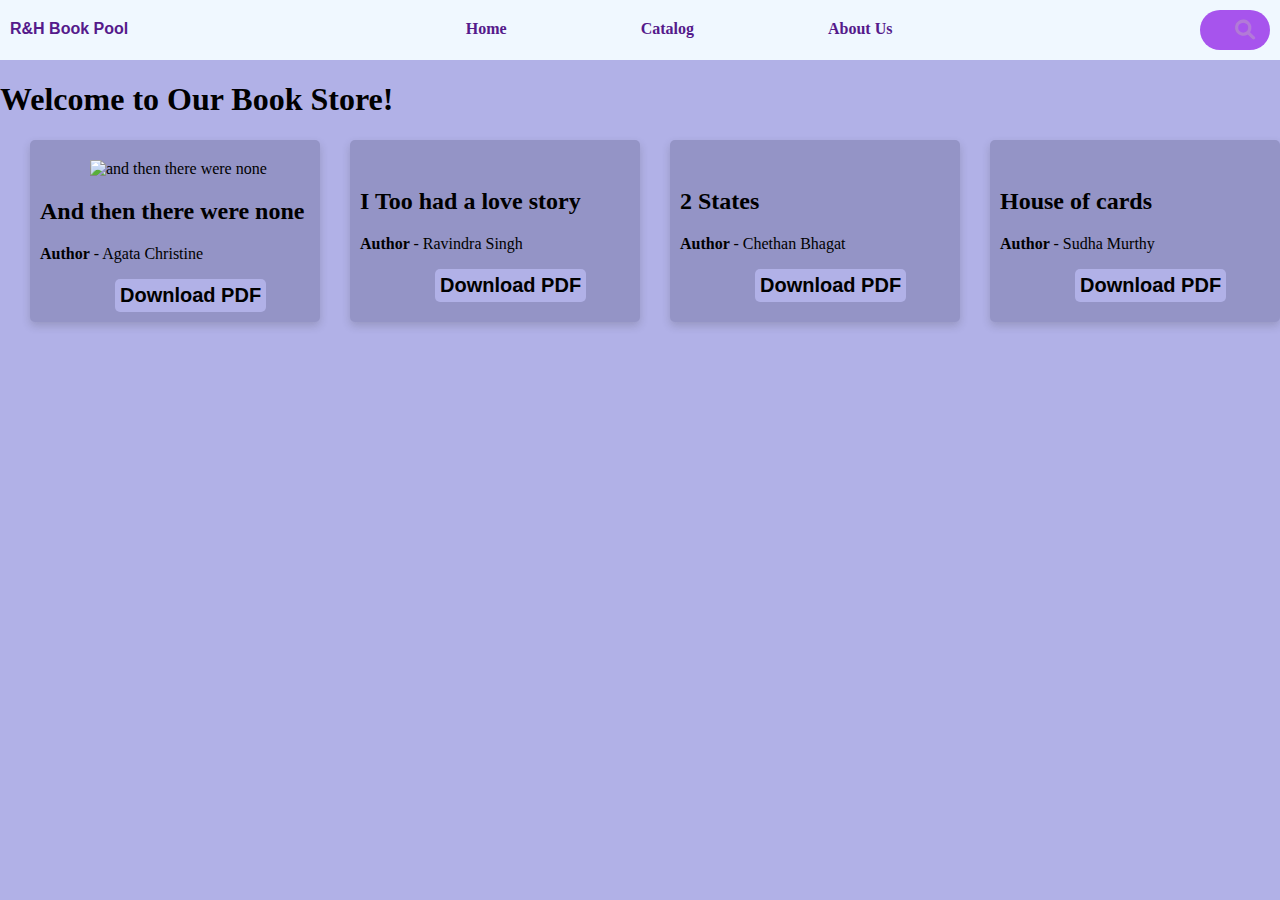
==== index.html @ 1d107f9f "first commit" ====
<!DOCTYPE html>
<html lang="en">
<head>
    <meta charset="UTF-8">
    <meta name="viewport" content="width=device-width, initial-scale=1.0">
    <link rel="stylesheet" href="index.css">
    <title>R&H BOOK POOL</title>
    <link rel="stylesheet" href="https://cdnjs.cloudflare.com/ajax/libs/font-awesome/6.0.0/css/all.min.css">

</head>
<body>
    <div class="navbar">
        <div class="navleft">
            <a href="" style="font:icon; font-weight: 700;">R&H Book Pool</a>
        </div>
        <div class="navright">
            
            <a href="">Home</a>
            <a href="">Catalog</a>
            <a href="">About Us</a>
        </div>
        <div class="search-box">
            <button class="btn-search"><i class="fas fa-search"></i></button>
            <input type="text" class="input-search" placeholder="    Type to Search...">
          </div>
    </div>
    <h1>Welcome to Our Book Store!</h1>
<div class="container"   style="display: flex;">
    <div class="box">
        <img src="https://m.media-amazon.com/images/I/71pOMFWk7sL._AC_UF1000,1000_QL80_.jpg" alt="and then there were none" width="200px"  style="padding-left: 50px; margin-top: 10px;">
        <h2>And then there were none</h2>
        <p><b>Author</b> - Agata Christine</p>
        <button  type="button" >Download PDF</button>
    </div>
    <div  class="box">
        <img src="https://m.media-amazon.com/images/I/81ilCcnwayL.jpg" alt="" width="200px" style="padding-left: 50px; margin-top: 10px;">
        <h2>I Too had a love story</h2>
        <p><b>Author </b>- Ravindra Singh</p>
        <button  type="button" >Download PDF</button>
    </div>
    <div  class="box">
        <img src="https://m.media-amazon.com/images/I/81ApqY6HZlL.jpg" alt="" width="200px" style="padding-left: 50px; margin-top: 10px;">
        <h2>2 States</h2>
        <p><b>Author </b>- Chethan Bhagat</p>
        <button  type="button" >Download PDF</button>
    </div>
    <div  class="box" >
        <img src="https://m.media-amazon.com/images/I/81e+zR9hM3L._AC_UF1000,1000_QL80_.jpg" alt="" width="200px" style="padding-left: 50px; margin-top: 10px;">
        <h2>House of cards</h2>
        <p><b>Author </b>- Sudha Murthy</p>
        <button  type="button" >Download PDF</button>
    </div>
</div>

</body>
</html>
---- index.css ----
body{
    background-color: rgb(177, 177, 231);
    overflow:scroll;
    margin: 0px;
    padding: 0px;
    
}
.navbar{
    background-color: aliceblue;
    display: flex;
    padding: 10px;
    justify-content: space-between;
}
a{
    text-decoration: none;
    font-weight:bold;
}
.navleft{
    padding-top: 10px;
}
.navright{
    padding-top: 10px;
}
.navright a{
    padding: 10px;
    margin-left: 70px;
    margin-right: 40px;
} 
.navright a:hover{
    color: rgba(109, 29, 175, 0.886);
    text-shadow: 2px 2px 10px rgba(0,0,0,0.44);
    
}
  .search-box{
    width: fit-content;
    height: fit-content;
    position: relative;
    margin-bottom: 0px;
  }
  .input-search{
    height: 20px;
    width: 20px;
    border-style: none;
    padding: 10px;
    font-size: 18px;
    letter-spacing: 2px;
    outline: none;
    border-radius: 25px;
    transition: all .5s ease-in-out;
    background-color: #880ee5b3;
    padding-right: 40px;
    color:#6721c3;
  }
  .input-search::placeholder{
    color:rgb(177, 177, 231);
    font-size: 18px;
    letter-spacing: 2px;
    font-weight: 100;
  }
  .btn-search{
    width: 50px;
    height: 30px;
    margin-top: 5px;
    border-style: none;
    font-size: 20px;
    font-weight: bold;
    outline: none;
    cursor: pointer;
    border-radius: 50%;
    position: absolute;
    right: 0px;
    color:#b27ad7 ;
    background-color:transparent;
    /* pointer-events: painted;   */
    display: flex;
    align-items: center;
    justify-content: center;
    pointer-events: auto; 
  }
  .btn-search:focus ~ .input-search{
    width: 300px;
    border-radius: 0px;
    background-color: transparent;
    border-bottom:1px solid rgba(109, 29, 175, 0.886);
    transition: all 500ms cubic-bezier(0, 0.110, 0.35, 2);
  }
  .input-search:focus{
    width: 300px;
    border-radius: 0px;
    background-color: transparent;
    border-bottom:1px solid rgba(130, 99, 177, 0.5);
    transition: all 500ms cubic-bezier(0, 0.110, 0.35, 2);
  }

.box{
    border-radius: 5px 5px 5px 5px;
    background-color: rgb(148, 148, 198);
    margin-left: 30px; 
    width: 300px; 
    padding: 10px; 
    box-shadow: 0 4px 8px 0 rgba(48, 48, 48, 0.2);
}
.box:hover{
    box-shadow: 0px 0px 4px 4px rgba(143, 129, 236, 0.44);
    transform: translateY(-2px);
}
.container button{
    background-color:rgb(177, 177, 231);
    border: 0px;
            border-radius: 5px;
            font-weight: bold;
            font-size: 20px;
            color: rgb(0, 0, 0);
            text-align: center;
            cursor: pointer;
            padding: 5px;
            margin-left: 75px;
            transition: all 0.5s ease;
    
}
.container button:hover{
    box-shadow: 0px 0px 4px 4px rgba(0,0,0,0.44);
    /* transform: translateY(-2px); */
}
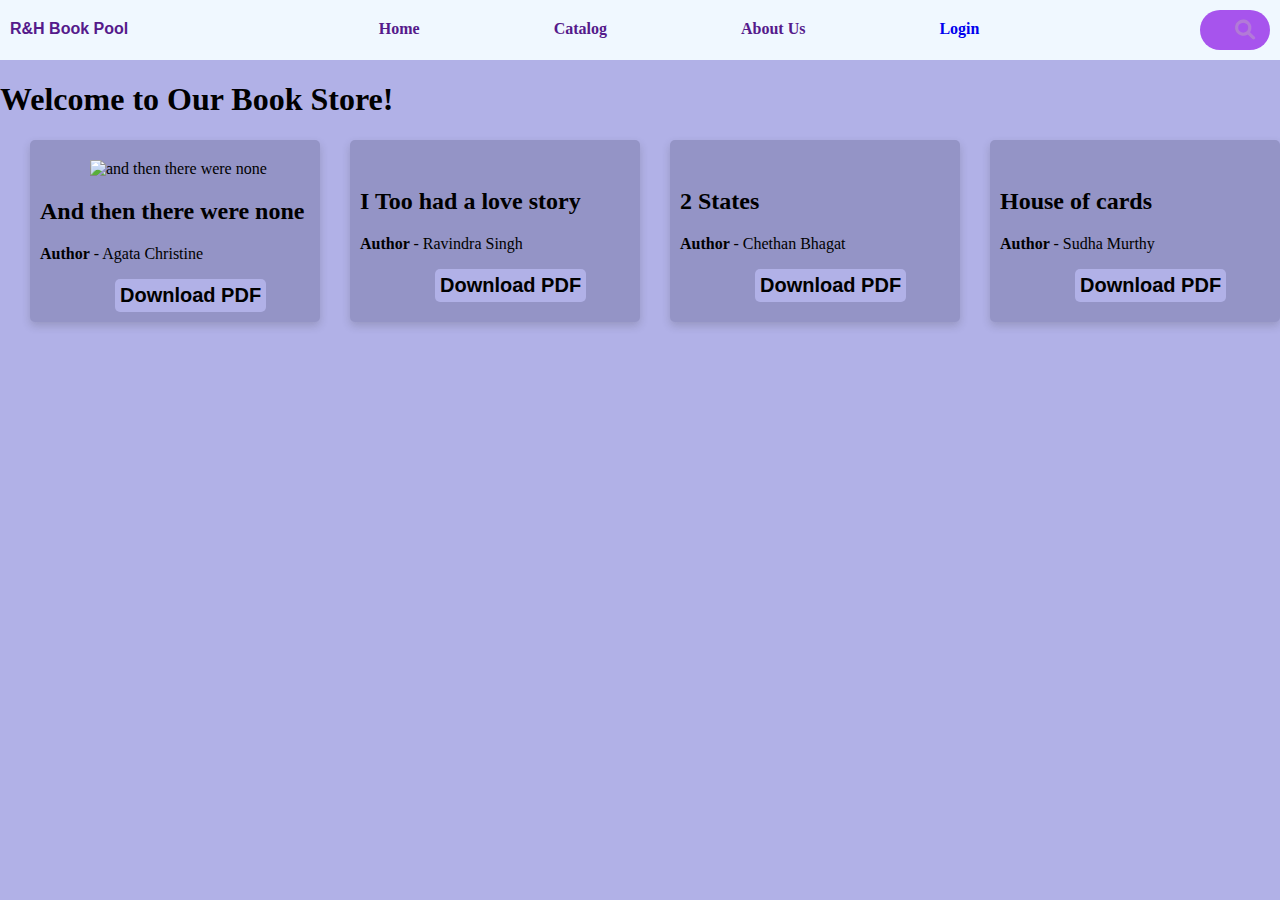
==== commit 9145b033: "second commit" ====
--- a/index.html
+++ b/index.html
@@ -6,8 +6,11 @@
     <link rel="stylesheet" href="index.css">
     <title>R&H BOOK POOL</title>
     <link rel="stylesheet" href="https://cdnjs.cloudflare.com/ajax/libs/font-awesome/6.0.0/css/all.min.css">
+    <!-- <link href="https://cdn.jsdelivr.net/npm/bootstrap@5.3.3/dist/css/bootstrap.min.css" rel="stylesheet" integrity="sha384-QWTKZyjpPEjISv5WaRU9OFeRpok6YctnYmDr5pNlyT2bRjXh0JMhjY6hW+ALEwIH" crossorigin="anonymous"> -->
 
 </head>
+<!-- https://www.color-hex.com/color-palette/1055364 - lilac
+https://www.color-hex.com/color-palette/1055366 - startbusrsts -->
 <body>
     <div class="navbar">
         <div class="navleft">
@@ -18,6 +21,7 @@
             <a href="">Home</a>
             <a href="">Catalog</a>
             <a href="">About Us</a>
+            <a href="./login.html">Login</a>
         </div>
         <div class="search-box">
             <button class="btn-search"><i class="fas fa-search"></i></button>
@@ -51,6 +55,32 @@
         <button  type="button" >Download PDF</button>
     </div>
 </div>
+<!-- <div id="carouselExampleIndicators" class="carousel slide" data-ride="carousel">
+    <ol class="carousel-indicators">
+      <li data-target="#carouselExampleIndicators" data-slide-to="0" class="active"></li>
+      <li data-target="#carouselExampleIndicators" data-slide-to="1"></li>
+      <li data-target="#carouselExampleIndicators" data-slide-to="2"></li>
+    </ol>
+    <div class="carousel-inner">
+      <div class="carousel-item active">
+        <img class="d-block w-100" src="..." alt="First slide">
+      </div>
+      <div class="carousel-item">
+        <img class="d-block w-100" src="..." alt="Second slide">
+      </div>
+      <div class="carousel-item">
+        <img class="d-block w-100" src="..." alt="Third slide">
+      </div>
+    </div>
+    <a class="carousel-control-prev" href="#carouselExampleIndicators" role="button" data-slide="prev">
+      <span class="carousel-control-prev-icon" aria-hidden="true"></span>
+      <span class="sr-only">Previous</span>
+    </a>
+    <a class="carousel-control-next" href="#carouselExampleIndicators" role="button" data-slide="next">
+      <span class="carousel-control-next-icon" aria-hidden="true"></span>
+      <span class="sr-only">Next</span>
+    </a>
+  </div> -->
 
 </body>
 </html>--- a/index.css
+++ b/index.css
@@ -1,6 +1,6 @@
 body{
     background-color: rgb(177, 177, 231);
-    overflow:scroll;
+    overflow:hidden;
     margin: 0px;
     padding: 0px;
     
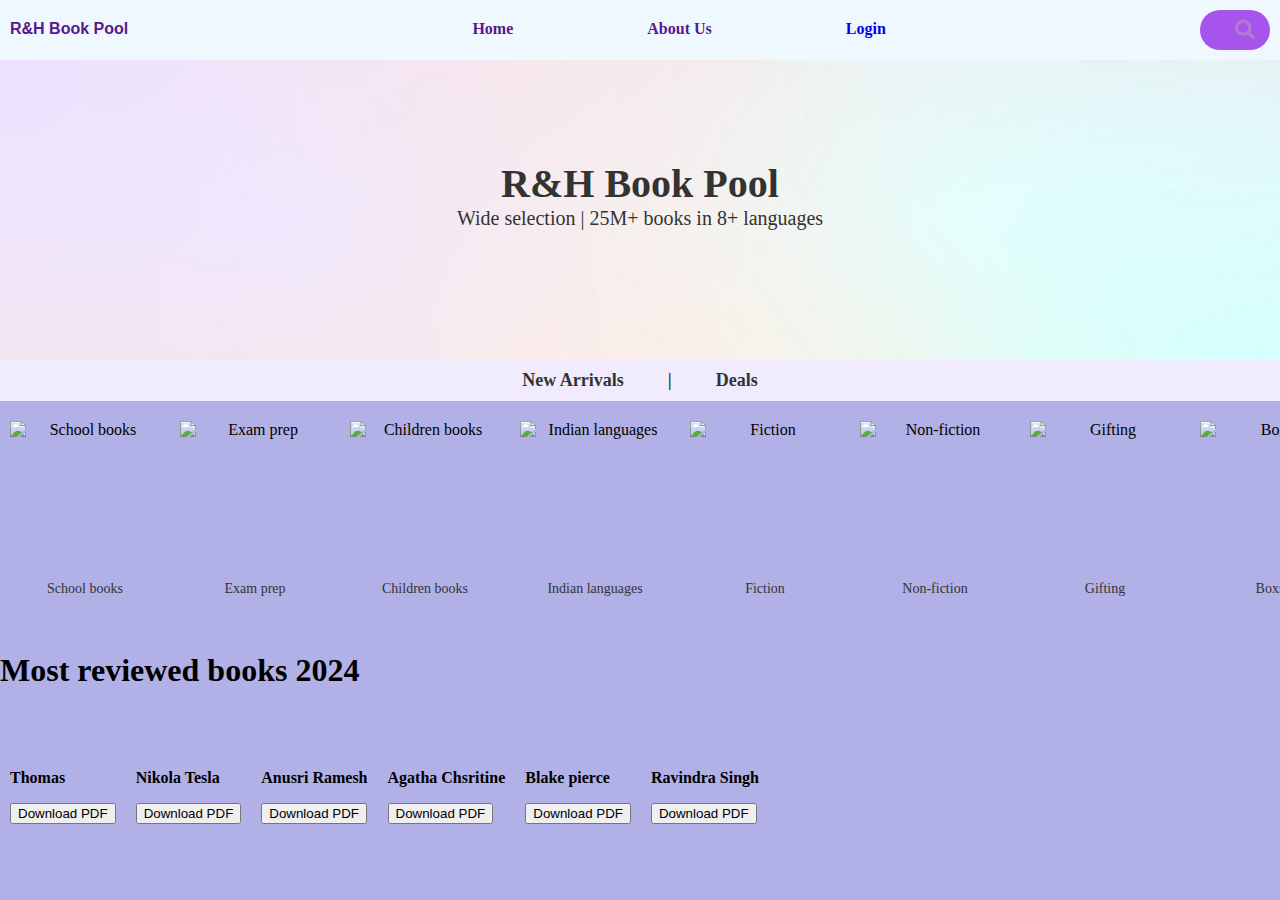
==== commit 7d95990a: "third commit" ====
--- a/index.html
+++ b/index.html
@@ -19,7 +19,6 @@
         <div class="navright">
             
             <a href="">Home</a>
-            <a href="">Catalog</a>
             <a href="">About Us</a>
             <a href="./login.html">Login</a>
         </div>
@@ -28,59 +27,98 @@
             <input type="text" class="input-search" placeholder="    Type to Search...">
           </div>
     </div>
-    <h1>Welcome to Our Book Store!</h1>
-<div class="container"   style="display: flex;">
-    <div class="box">
-        <img src="https://m.media-amazon.com/images/I/71pOMFWk7sL._AC_UF1000,1000_QL80_.jpg" alt="and then there were none" width="200px"  style="padding-left: 50px; margin-top: 10px;">
-        <h2>And then there were none</h2>
-        <p><b>Author</b> - Agata Christine</p>
-        <button  type="button" >Download PDF</button>
-    </div>
-    <div  class="box">
-        <img src="https://m.media-amazon.com/images/I/81ilCcnwayL.jpg" alt="" width="200px" style="padding-left: 50px; margin-top: 10px;">
-        <h2>I Too had a love story</h2>
-        <p><b>Author </b>- Ravindra Singh</p>
-        <button  type="button" >Download PDF</button>
-    </div>
-    <div  class="box">
-        <img src="https://m.media-amazon.com/images/I/81ApqY6HZlL.jpg" alt="" width="200px" style="padding-left: 50px; margin-top: 10px;">
-        <h2>2 States</h2>
-        <p><b>Author </b>- Chethan Bhagat</p>
-        <button  type="button" >Download PDF</button>
-    </div>
-    <div  class="box" >
-        <img src="https://m.media-amazon.com/images/I/81e+zR9hM3L._AC_UF1000,1000_QL80_.jpg" alt="" width="200px" style="padding-left: 50px; margin-top: 10px;">
-        <h2>House of cards</h2>
-        <p><b>Author </b>- Sudha Murthy</p>
-        <button  type="button" >Download PDF</button>
-    </div>
+  <div class="header">
+  <h1>R&H Book Pool</h1>
+  <p>Wide selection | 25M+ books in 8+ languages</p>
 </div>
-<!-- <div id="carouselExampleIndicators" class="carousel slide" data-ride="carousel">
-    <ol class="carousel-indicators">
-      <li data-target="#carouselExampleIndicators" data-slide-to="0" class="active"></li>
-      <li data-target="#carouselExampleIndicators" data-slide-to="1"></li>
-      <li data-target="#carouselExampleIndicators" data-slide-to="2"></li>
-    </ol>
-    <div class="carousel-inner">
-      <div class="carousel-item active">
-        <img class="d-block w-100" src="..." alt="First slide">
-      </div>
-      <div class="carousel-item">
-        <img class="d-block w-100" src="..." alt="Second slide">
-      </div>
-      <div class="carousel-item">
-        <img class="d-block w-100" src="..." alt="Third slide">
-      </div>
-    </div>
-    <a class="carousel-control-prev" href="#carouselExampleIndicators" role="button" data-slide="prev">
-      <span class="carousel-control-prev-icon" aria-hidden="true"></span>
-      <span class="sr-only">Previous</span>
-    </a>
-    <a class="carousel-control-next" href="#carouselExampleIndicators" role="button" data-slide="next">
-      <span class="carousel-control-next-icon" aria-hidden="true"></span>
-      <span class="sr-only">Next</span>
-    </a>
-  </div> -->
+<div class="poster">
+  <span>New Arrivals</span>
+  <span>|</span>
+  <span>Deals</span>
+</div>
+<div class="book-categories-container">
+<div class="book-categories">
+  <div class="book-category">
+      <img src="https://storage.googleapis.com/a1aa/image/a5sxuTqQ27n1skJrc88BPYDzs57hXdHFpxrBFcM1v7U.jpg" alt="School books">
+      <p>School books</p>
+  </div>
+  <div class="book-category">
+      <img src="https://storage.googleapis.com/a1aa/image/54E9vPOXqYHR3ZxTSFtYCwISme3iI8Mm-ZRT2d0iUjA.jpg" alt="Exam prep">
+      <p>Exam prep</p>
+  </div>
+  <div class="book-category">
+      <img src="https://storage.googleapis.com/a1aa/image/E7amIbHTpb7JalBm91MUNE3x1FlKWoQFaIupAqzbax4.jpg" alt="Children books">
+      <p>Children books</p>
+  </div>
+  <div class="book-category">
+      <img src="https://storage.googleapis.com/a1aa/image/2O6N8QjCNt1UtPzzIdQ1fJATL76cGBg132YwCoZq41I.jpg" alt="Indian languages">
+      <p>Indian languages</p>
+  </div>
+  <div class="book-category">
+      <img src="https://storage.googleapis.com/a1aa/image/bOUHjHjKGlpjxkcph5WCgYzP1N3kxqAAwIq1CzpttE4.jpg" alt="Fiction">
+      <p>Fiction</p>
+  </div>
+  <div class="book-category">
+      <img src="https://storage.googleapis.com/a1aa/image/Ol69L8IK6U542rXrH5cbZtFhv4oMenXTQrqxcamd1Fw.jpg" alt="Non-fiction">
+      <p>Non-fiction</p>
+  </div>
+  <div class="book-category">
+      <img src="https://storage.googleapis.com/a1aa/image/rURWgjdAANw63-sOe3mMWIkxXWROe04tQGRKIpOBS-Y.jpg" alt="Gifting">
+      <p>Gifting</p>
+  </div>
+  <div class="book-category">
+      <img src="https://storage.googleapis.com/a1aa/image/XJE07QqDpC4_apRNvSL_1atJLaU2Mp_dtyU3YILPMsg.jpg" alt="Boxset">
+      <p>Boxset</p>
+  </div>
+  <div class="book-category">
+      <img src="https://storage.googleapis.com/a1aa/image/74tJAeBkdGQVJ7x2hA_sqaQURW7XSpJpee8WyPAPKDo.jpg" alt="Manga">
+      <p>Manga</p>
+  </div>
+  <div class="book-category">
+      <img src="https://storage.googleapis.com/a1aa/image/fQArMdspSbbTVsMWsuk4wJChSY700VaiyTWtFKeqjIg.jpg" alt="Higher education">
+      <p>Higher education</p>
+  </div>
+</div>
+</div>
+<h1>Most reviewed books 2024</h1>
+<div class="container-2">
+  <div class="child">
+    <img src="https://m.media-amazon.com/images/I/6164xgUJPZL._AC_UY327_FMwebp_QL65_.jpg" alt="">
+    <h2></h2>
+    <p><b>Thomas</b></p>
+    <button type="button" >Download PDF</button>
+  </div>
+  <div class="child">
+    <img src="https://m.media-amazon.com/images/I/61PuflJaHeL._AC_UY327_FMwebp_QL65_.jpg" alt="">
+    <h2></h2>
+    <p><b>Nikola Tesla</b></p>
+    <button  type="button" >Download PDF</button>
+  </div>
+  <div class="child">
+    <img src="https://m.media-amazon.com/images/I/91rpvR0wsnL._AC_UY327_FMwebp_QL65_.jpg" alt="">
+    <h2></h2>
+    <p><b>Anusri Ramesh</b></p>
+    <button  type="button" >Download PDF</button>
+  </div>
+  <div class="child">
+    <img src="https://m.media-amazon.com/images/I/91o6B5eSPIL._AC_UY327_FMwebp_QL65_.jpg" alt="">
+    <h2></h2>
+    <p><b>Agatha Chsritine</b></p>
+    <button  type="button" >Download PDF</button>
+  </div>
+  <div class="child">
+    <img src="https://m.media-amazon.com/images/I/71EAAJHw82L._AC_UY327_FMwebp_QL65_.jpg" alt="">
+    <h2></h2>
+    <p><b>Blake pierce</b></p>
+    <button  type="button" >Download PDF</button>
+  </div>
+  <div class="child">
+    <img src="https://m.media-amazon.com/images/I/810fMTMuZML._AC_UY327_FMwebp_QL65_.jpg" alt="">
+    <h2></h2>
+    <p><b>Ravindra Singh</b></p>
+    <button  type="button" >Download PDF</button>
+  </div>
+</div>
 
 </body>
 </html>--- a/index.css
+++ b/index.css
@@ -1,6 +1,5 @@
 body{
     background-color: rgb(177, 177, 231);
-    overflow:hidden;
     margin: 0px;
     padding: 0px;
     
@@ -121,4 +120,87 @@
 .container button:hover{
     box-shadow: 0px 0px 4px 4px rgba(0,0,0,0.44);
     /* transform: translateY(-2px); */
+}
+.header {
+    position: relative;
+    background-image: url('Pink\ Clean\ and\ White\ Gradient\ Business\ Proposal\ Email\ Header.png');
+    background-size: cover;
+    background-position: center;
+    height: 300px;
+    text-align: center;
+    color: #333;
+}
+.header h1 {
+    font-size: 2.5rem;
+    margin: 0;
+    padding-top: 100px;
+}
+.header p {
+    font-size: 1.25rem;
+    margin: 0;
+}
+.poster {
+    background-color:rgba(245, 240, 255, 0.918);
+    text-align: center;
+    padding: 10px 0;
+}
+.poster span {
+    font-size: 1.125rem;
+    font-weight: bold;
+    color: #333;
+    margin: 0 20px;
+}
+.book-categories-container {
+  position: relative;
+}
+.book-categories {
+    display: flex;
+    overflow-x: auto;
+    padding: 20px 10px;
+    gap: 20px;
+    scrollbar-width: none; /* Firefox */
+    -ms-overflow-style: none; 
+}
+.book-categories::-webkit-scrollbar { /* WebKit */
+  width: 0;
+  height: 0;
+}
+.scroll-icon {
+  position: absolute;
+  right: 10px;
+  top: 50%;
+  transform: translateY(-50%);
+  font-size: 1.5rem;
+  color: #333;
+  display: none;
+}
+.book-categories-container:hover .scroll-icon {
+  display: block;
+}
+.book-category {
+    flex-shrink: 0;
+    text-align: center;
+}
+.book-category img {
+    width: 150px;
+    height: 150px;
+    display: block;
+    margin: 0 auto;
+}
+.book-category p {
+    margin-top: 10px;
+    font-size: 0.875rem;
+    color: #333;
+}
+.book-category :hover{
+  box-shadow: 0px 0px 4px 4px rgba(143, 129, 236, 0.44);
+  transform: translateY(-2px);
+}
+.container-2{
+    display: flex;
+    overflow-x: auto;
+    padding: 20px 10px;
+    gap: 20px;
+    scrollbar-width: none; /* Firefox */
+    -ms-overflow-style: none; 
 }